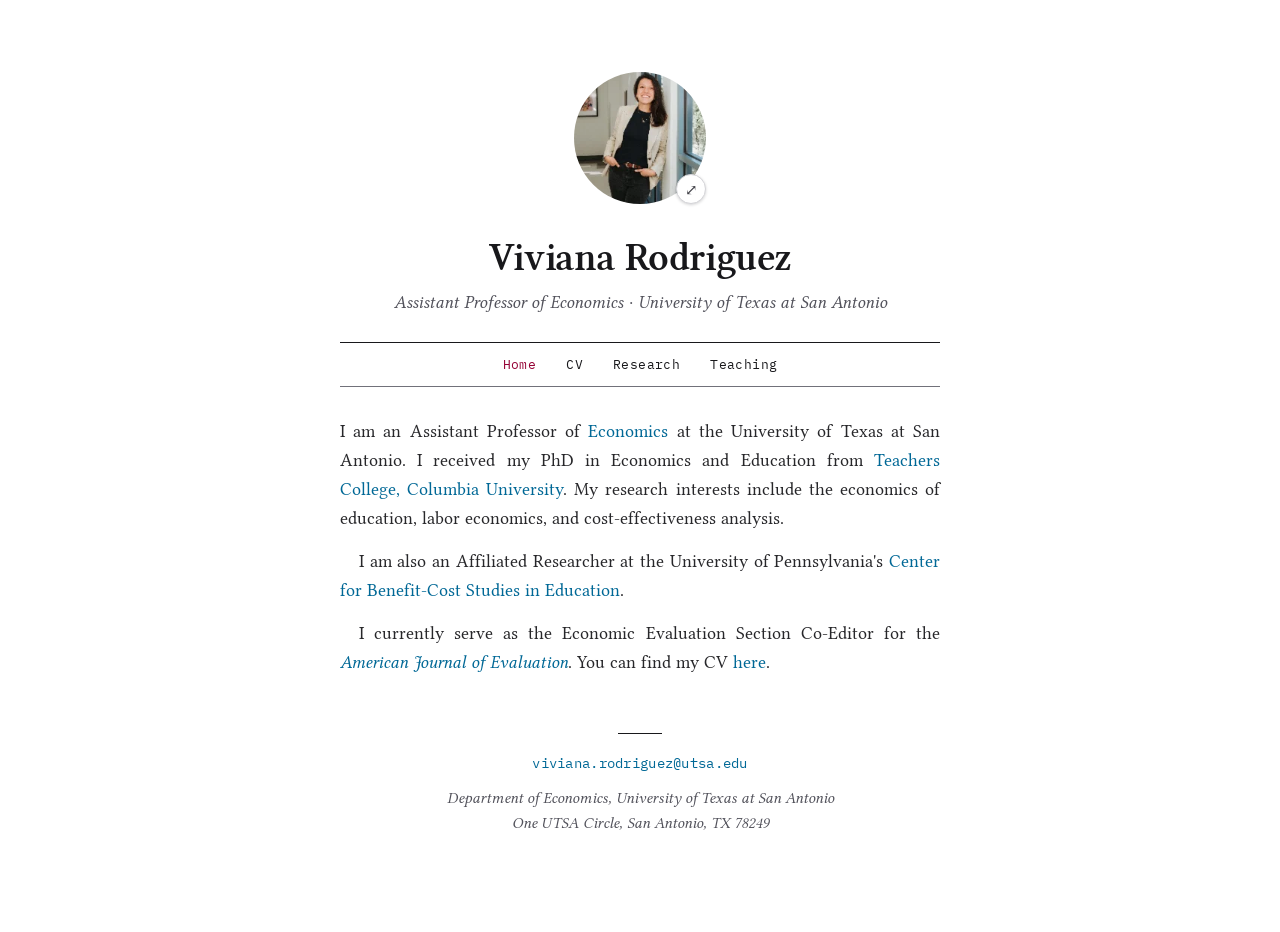
==== index.html @ c0a4615f "Initial site: scaffold per design handoff Static HTML/CSS/JS reimplementation of the Vivi Website de" ====
<!DOCTYPE html>
<html lang="en">
<head>
  <meta charset="utf-8">
  <meta name="viewport" content="width=device-width, initial-scale=1">
  <title>Viviana Rodriguez</title>
  <meta name="description" content="Viviana Rodriguez — Assistant Professor of Economics, University of Texas at San Antonio. Economics of education, labor economics, and cost-effectiveness analysis.">
  <link rel="preconnect" href="https://fonts.googleapis.com">
  <link rel="preconnect" href="https://fonts.gstatic.com" crossorigin>
  <link href="https://fonts.googleapis.com/css2?family=Libertinus+Serif:ital,wght@0,400;0,600;0,700;1,400&family=Roboto:ital,wght@0,300;0,400;0,500;0,700&family=IBM+Plex+Mono:wght@400;500&display=swap" rel="stylesheet">
  <link rel="stylesheet" href="css/style.css">
</head>
<body>
  <div class="page page--home">
    <main class="wrap-narrow">

      <div class="avatar">
        <img id="vivi-photo" src="images/photo.webp" alt="Viviana Rodriguez">
        <button type="button" class="avatar__expand" id="expand-photo" title="Expand photo" aria-label="Expand photo">⤢</button>
      </div>

      <h1 class="name name--home">Viviana Rodriguez</h1>
      <p class="tagline">Assistant Professor of Economics · University of Texas at San Antonio</p>

      <nav class="nav nav--home" aria-label="Primary">
        <a href="index.html" aria-current="page">Home</a>
        <a href="files/Rodriguez_CV.pdf" target="_blank" rel="noopener">CV</a>
        <a href="research.html">Research</a>
        <a href="teaching.html">Teaching</a>
      </nav>

      <div class="intro">
        <p>I am an Assistant Professor of <a href="https://business.utsa.edu/department-of-economics/" target="_blank" rel="noopener">Economics</a> at the University of Texas at San Antonio. I received my PhD in Economics and Education from <a href="https://www.tc.columbia.edu/education-policy-and-social-analysis/economics-and-education/" target="_blank" rel="noopener">Teachers College, Columbia University</a>. My research interests include the economics of education, labor economics, and cost-effectiveness analysis.</p>
        <p class="indent">I am also an Affiliated Researcher at the University of Pennsylvania's <a href="https://www.cbcse.org" target="_blank" rel="noopener">Center for Benefit-Cost Studies in Education</a>.</p>
        <p class="indent">I currently serve as the Economic Evaluation Section Co-Editor for the <a href="https://journals.sagepub.com/home/aje" target="_blank" rel="noopener"><em>American Journal of Evaluation</em></a>. You can find my CV <a href="files/Rodriguez_CV.pdf" target="_blank" rel="noopener">here</a>.</p>
      </div>

      <section id="contact" class="contact">
        <div class="contact__rule"></div>
        <a class="contact__email" href="mailto:viviana.rodriguez@utsa.edu">viviana.rodriguez@utsa.edu</a>
        <address>
          Department of Economics, University of Texas at San Antonio<br>One UTSA Circle, San Antonio, TX 78249
        </address>
      </section>

    </main>
  </div>

  <div class="lightbox" id="lightbox" hidden>
    <img src="" alt="Viviana Rodriguez">
  </div>

  <script src="js/main.js"></script>
</body>
</html>
---- css/style.css ----
/* =========================================================================
   Viviana Rodriguez — personal site
   Design tokens consolidated from the design handoff (.dc.html files).
   ========================================================================= */

:root {
  /* Palette */
  --bg:          #ffffff;
  --ink:         #18181b; /* darkest — headings, strong rules */
  --body:        #27272a; /* body copy */
  --muted:       #52525b;
  --muted-2:     #71717a;
  --link:        #006896; /* default link (teal-blue) */
  --accent:      #940034; /* active nav / maroon */
  --divider:     #e4e4e7; /* light list dividers */
  --btn-border:  #d4d4d8;
  --btn-ink:     #3f3f46;

  /* Type */
  --serif: 'Libertinus Serif', Georgia, serif;
  --mono:  'IBM Plex Mono', monospace;
}

/* ------------------------------------------------------------------ reset */
html, body { margin: 0; background: var(--bg); }
* { box-sizing: border-box; }

a { color: var(--link); text-decoration: none; }
a:hover { text-decoration: underline; }

/* ------------------------------------------------------------------ layout */
.page {
  min-height: 100vh;
  display: flex;
  justify-content: center;
  padding: 64px 24px 96px;
}
.page--home { padding-top: 72px; }

main { width: 100%; }
.wrap-narrow { max-width: 600px; }  /* home */
.wrap-wide   { max-width: 720px; }  /* research / teaching */

/* ------------------------------------------------------------------ avatar */
.avatar {
  position: relative;
  width: 132px;
  height: 132px;
  margin: 0 auto 30px;
}
.avatar img {
  width: 132px;
  height: 132px;
  border-radius: 50%;
  object-fit: cover;
  display: block;
}
.avatar__expand {
  position: absolute;
  bottom: 0;
  right: 0;
  width: 30px;
  height: 30px;
  border-radius: 50%;
  border: 1px solid var(--btn-border);
  background: var(--bg);
  color: var(--btn-ink);
  font-family: var(--mono);
  font-size: 15px;
  line-height: 1;
  cursor: pointer;
  display: flex;
  align-items: center;
  justify-content: center;
  box-shadow: 0 1px 3px rgba(15, 15, 20, 0.18);
  z-index: 2;
}

/* --------------------------------------------------------------- masthead */
.name {
  margin: 0;
  text-align: center;
  font-family: var(--serif);
  font-weight: 600;
  color: var(--ink);
}
.name--home { font-size: 40px; letter-spacing: -0.01em; }
.name--sub  { font-size: 27px; letter-spacing: -0.005em; }
.name--sub a { color: var(--ink); }

.tagline {
  margin: 12px 0 0;
  text-align: center;
  font-family: var(--serif);
  font-style: italic;
  font-size: 18px;
  color: var(--muted);
}

/* ------------------------------------------------------------------- nav */
.nav {
  display: flex;
  justify-content: center;
  gap: 30px;
  padding: 13px 0;
  border-top: 0.8px solid var(--ink);
  border-bottom: 0.4px solid var(--muted-2);
  font-family: var(--mono);
  font-size: 13px;
  letter-spacing: 0.03em;
}
.nav--home { margin: 30px 0; }
.nav--sub  { margin: 22px 0 44px; }
.nav a { color: var(--ink); }
.nav a[aria-current="page"] { color: var(--accent); }

/* ------------------------------------------------------------------- intro */
.intro {
  font-family: var(--serif);
  font-size: 18px;
  line-height: 1.62;
  color: var(--body);
  text-align: justify;
}
.intro p { margin: 0 0 0.75em; }
.intro p.indent { text-indent: 0.5cm; }
.intro p:last-child { margin-bottom: 0; }

/* ------------------------------------------------------------------ contact */
.contact {
  margin: 56px 0 0;
  text-align: center;
}
.contact__rule {
  width: 44px;
  height: 0.8px;
  background: var(--ink);
  margin: 0 auto 20px;
}
.contact__email {
  font-family: var(--mono);
  font-size: 14px;
  letter-spacing: 0.02em;
  color: var(--link);
}
.contact address {
  margin: 14px 0 0;
  font-family: var(--serif);
  font-style: italic;
  font-size: 16px;
  line-height: 1.55;
  color: var(--muted);
}

/* --------------------------------------------------------- section headers */
.section-title {
  margin: 0 0 20px;
  padding-bottom: 8px;
  border-bottom: 0.8px solid var(--ink);
  font-family: var(--serif);
  font-weight: 700;
  font-size: 21px;
  color: var(--ink);
}
.section-title + .section-title,
.section-title.gap { margin-top: 52px; }

/* ---------------------------------------------------------------- research */
.pub {
  margin: 0 0 26px;
  font-family: var(--serif);
  font-size: 17.5px;
  line-height: 1.5;
  color: var(--body);
}
.pub:last-child { margin-bottom: 0; }
.pub a.title { font-weight: 600; }
.pub em { color: var(--muted); }
.pub strong { font-weight: 600; }
.pub .venue { color: var(--muted); font-style: italic; }
.pub .lead { font-weight: 600; color: var(--ink); }

.featured {
  margin-top: 7px;
  font-family: var(--mono);
  font-size: 12px;
  color: var(--muted-2);
}
.featured .label {
  letter-spacing: 0.06em;
  text-transform: uppercase;
}
.featured .outlets {
  font-family: var(--serif);
  font-size: 15px;
  font-style: italic;
}

/* ---------------------------------------------------------------- teaching */
.teach-block { margin: 0 0 30px; }
.teach-block:last-of-type { margin-bottom: 0; }
.teach-org {
  font-family: var(--mono);
  font-size: 12px;
  letter-spacing: 0.06em;
  text-transform: uppercase;
  color: var(--muted-2);
  margin-bottom: 10px;
}
.teach-org a { color: var(--muted-2); }

.course-list,
.guest-list {
  margin: 0;
  padding: 0;
  list-style: none;
  font-family: var(--serif);
  font-size: 17.5px;
  line-height: 1.5;
  color: var(--body);
}
.course-list li { padding: 6px 0; border-bottom: 0.4px solid var(--divider); }
.course-list li:last-child { border-bottom: 0; }

.guest-list { line-height: 1.55; }
.guest-list li { padding: 9px 0; border-bottom: 0.4px solid var(--divider); }
.guest-list li:last-child { border-bottom: 0; }
.guest-list strong { font-weight: 600; }
.guest-list .year { color: var(--muted-2); font-style: italic; }

/* ------------------------------------------------------------------ lightbox */
.lightbox {
  position: fixed;
  inset: 0;
  background: rgba(9, 9, 11, 0.88);
  display: flex;
  align-items: center;
  justify-content: center;
  z-index: 1000;
  cursor: zoom-out;
  padding: 48px;
}
.lightbox[hidden] { display: none; }
.lightbox img {
  width: 88vw;
  height: 88vh;
  object-fit: contain;
  box-shadow: 0 10px 50px rgba(0, 0, 0, 0.55);
}

/* ------------------------------------------------------------------ mobile */
@media (max-width: 640px) {
  .page { padding: 48px 20px 72px; }
  .name--home { font-size: 34px; }
  .intro { text-align: left; }
}
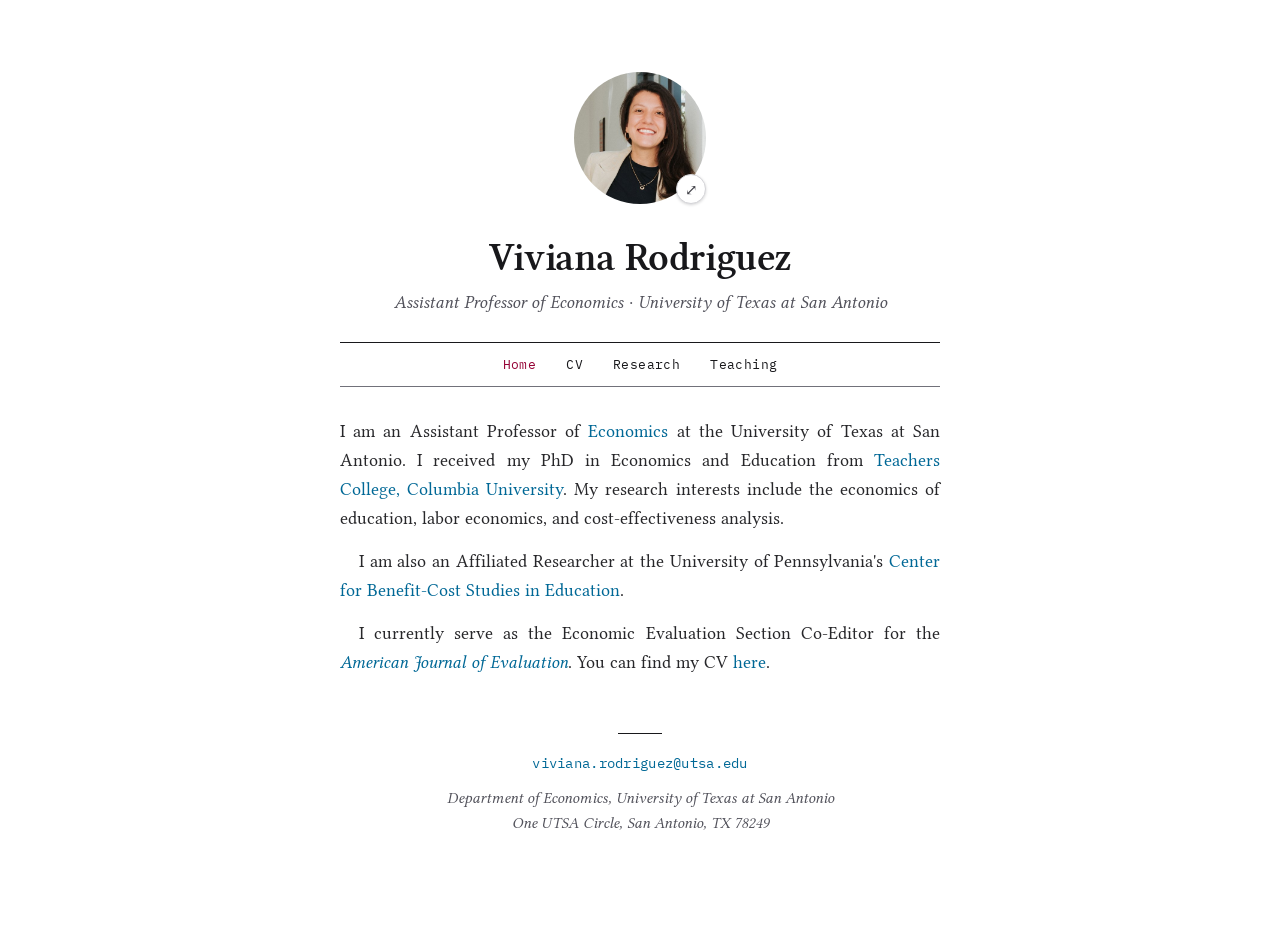
==== commit 01618580: "Add high-res photo: face-cropped avatar for circle, full portrait in lightbox Co-Authored-By: Claude" ====
--- a/index.html
+++ b/index.html
@@ -15,7 +15,7 @@
     <main class="wrap-narrow">
 
       <div class="avatar">
-        <img id="vivi-photo" src="images/photo.webp" alt="Viviana Rodriguez">
+        <img id="vivi-photo" src="images/avatar.jpg" data-full="images/photo.jpg" alt="Viviana Rodriguez">
         <button type="button" class="avatar__expand" id="expand-photo" title="Expand photo" aria-label="Expand photo">⤢</button>
       </div>
 
